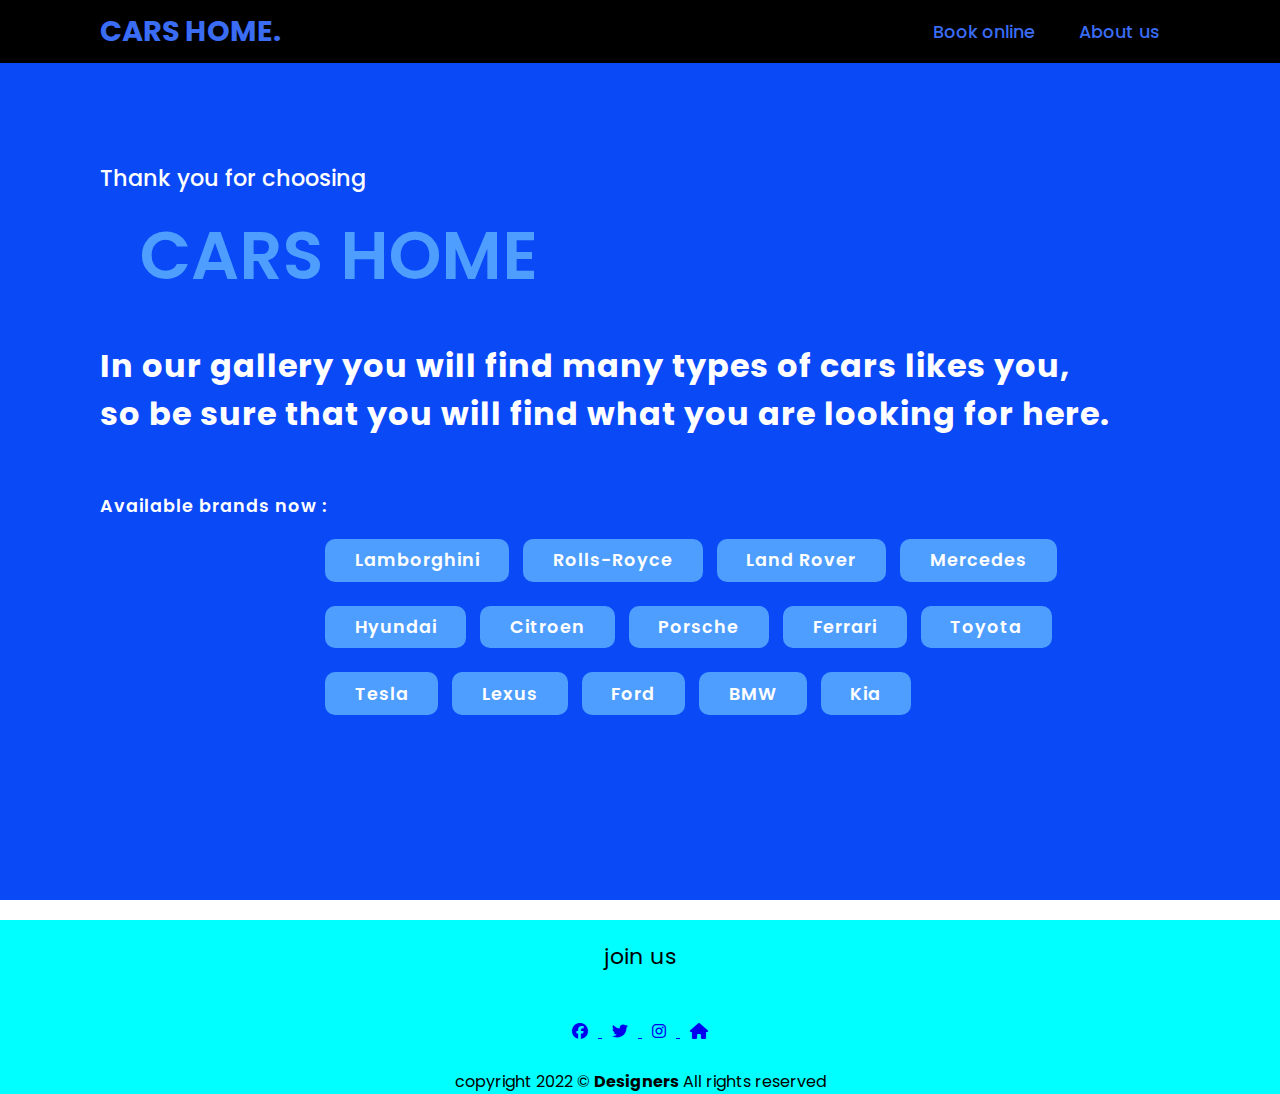
==== index.html @ 1dbeae7f "Add files via upload" ====
<!DOCTYPE html>
<html lang="en">

<head>
    <meta charset="UTF-8">
    <meta http-equiv="X-UA-Compatible" content="IE=edge">
    <meta name="viewport" content="width=device-width, initial-scale=1.0">
    <link rel="stylesheet" href="https://cdnjs.cloudflare.com/ajax/libs/font-awesome/6.1.1/css/all.min.css">
    <link rel="stylesheet" href="/JIMY/css/Homestyle.css">
    <title>CARS HOME.,for buying,selling cars</title>
</head>

<body>
    <header>
        <a href="index.html" class="logo">Cars home.</a>
        <nav class="navigation">
            <a href="/JIMY/html/bockonline.html">Book online</a>
            <a href="/JIMY/html/aboutus.html">About us</a>
        </nav>
    </header>

    <section class="homepage">
        <div>
            <h2>Thank you for choosing<br><span>CARS HOME</span></h2>
            <br>
            <h3>
                In our gallery you will find many types of cars likes you,
                <br>so be sure that you will find what you are looking for here.
            </h3>
            <br>
            <h4>
                Available brands now :
            </h4>
            <div class="carsbrand">
                <a href="#Lamborghini">Lamborghini</a>
                <a href="#Rolls-Royce">Rolls-Royce</a>
                <a href="#Land Rover">Land Rover</a>
                <a href="/hazem/car1test.html">Mercedes</a>
                <a href="#Hyundai">Hyundai</a>
                <a href="#Citroen">Citroen</a>
                <a href="#Porsche">Porsche</a>
                <a href="#Ferrari">Ferrari</a>
                <a href="#Toyota">Toyota</a>
                <a href="#Tesla">Tesla</a>
                <a href="#Lexus">Lexus</a>
                <a href="#Ford">Ford</a>
                <a href="#BMW">BMW</a>
                <a href="#Kia">Kia</a>
            </div>
        </div>
    </section>

<!-- start footer -->
<div class="footer ">
    <div class="container ">
        <p>join us</p>
        <div class="social-icons ">
            <a href="# "><i class="fa-brands fa-facebook social "></i>    </a>
            <a href="# "><i class="fa-brands fa-twitter social "></i>     </a>
            <a href="# "><i class="fa-brands fa-instagram social "></i>   </a>
            <a href="# "><i class="fa-solid fa-house social "></i>        </a>
        </div>
        <div class="copyright ">
            copyright 2022 &copy; <span>Designers</span> All rights reserved
        </div>
    </div>
</div>

<!-- end footer -->

</body>

</html>
---- JIMY/css/Homestyle.css ----
@import url('https://fonts.googleapis.com/css2?family=BIZ+UDPMincho&family=Poppins:ital,wght@0,100;0,200;0,300;0,400;0,500;0,600;0,700;0,800;0,900;1,100;1,200;1,300;1,400;1,500;1,600;1,700;1,800;1,900&display=swap');

* {
    font-family: 'BIZ UDPMincho', serif;
    font-family: 'Poppins', sans-serif;
    margin: 0%;
    padding: 0%;
    box-sizing: border-box;
    scroll-behavior: smooth;
}

header {
    background-color: #000000;
    width: 100%;
    position: fixed;
    z-index: 999;
    display: flex;
    justify-content: space-between;
    align-items: center;
    padding: 10px 100px;
}

.logo {
    text-decoration: none;
    color: #3a6cf4;
    text-transform: uppercase;
    font-size: 1.8em;
    font-weight: 700;
}

.navigation a {
    text-decoration: none;
    color: #3a6cf4;
    font-size: 1.1em;
    font-weight: 500;
    padding-left: 20px;
    padding-right: 20px;
    padding-top: 10px;
    padding-bottom: 10px;
    transition: .7s;
}

.navigation a:hover {
    color: #fff;
    background-color: #3a6cf4;
    border-radius: 5px;
}
section {
    padding: 100px 100px;
}

.homepage {
    width: 100%;
    min-height: 100vh;
    display: flex;
    align-items: center;
    background-color: #0a49f6;
    background-size: cover;
    background-position: center;
    background-attachment: fixed;
}

.homepage h2 {
    color: #fff;
    font-size: 1.4em;
    font-weight: 500;
}

.homepage h2 span {
    display: inline-block;
    margin-top: 10px;
    margin-left: 40px;
    color: #4e9eff;
    font-size: 3em;
    font-weight: 600;
}

.homepage h3 {
    color: #fff;
    font-size: 2em;
    font-weight: 700;
    letter-spacing: 1px;
    margin-top: 10px;
    margin-bottom: 30px;
}

.homepage h4 {
    color: #fff;
    font-size: 1.1em;
    font-weight: 600;
    margin-bottom: 20px;
    letter-spacing: 1px;
}

.carsbrand {
    margin-left: 225px;

}

.carsbrand a {
    display: flex;
    flex-wrap: wrap;
    /* text-transform: uppercase; */
    text-decoration: none;
    background-color: #4e9eff;
    color: #fff;
    font-size: 1.1em;
    font-weight: 600;
    display: inline-block;
    padding: 0.475em 1.6875em;
    letter-spacing: 1px;
    border-radius: 10px;
    margin-bottom: 24px;
    margin-right: 10px;
    transition: .7s ease;
}

.carsbrand a:hover {
    background-color: #0a49f6;
    transform: scale(1.1);
}
/* 
footer {
    background-color: rgba(0, 255, 255, 0.618);
    width: 100%;
    position: fixed;
    z-index: 999;
    display: flex;
    justify-content: space-between;
    align-items: center;
    padding: 20px 100px;
} */

.footer p:not(.copyright) {
    padding: 20px;
    border-bottom: 1px solid var(--seconder_color);
    font-size: 22px;
    width: fit-content;
    margin: 20px auto;
}

.footer .social-icons .social {
    padding: 10px 10px;
    color: var(--seconder_color);
}

.footer a:hover {
    color: red;
    font-weight: bold;
}

.footer .copyright {
    margin-top: 20px;
    margin-bottom: 10px;
}

.footer .copyright span {
    font-weight: bold;
    color: var(--seconder_color);
}

.footer {
/* 
    background: var(--seconder_color);
    color: var(--seconder_color); */
    background-color: aqua;
    text-align: center;
    margin-bottom: -10px;
    direction: none;
}
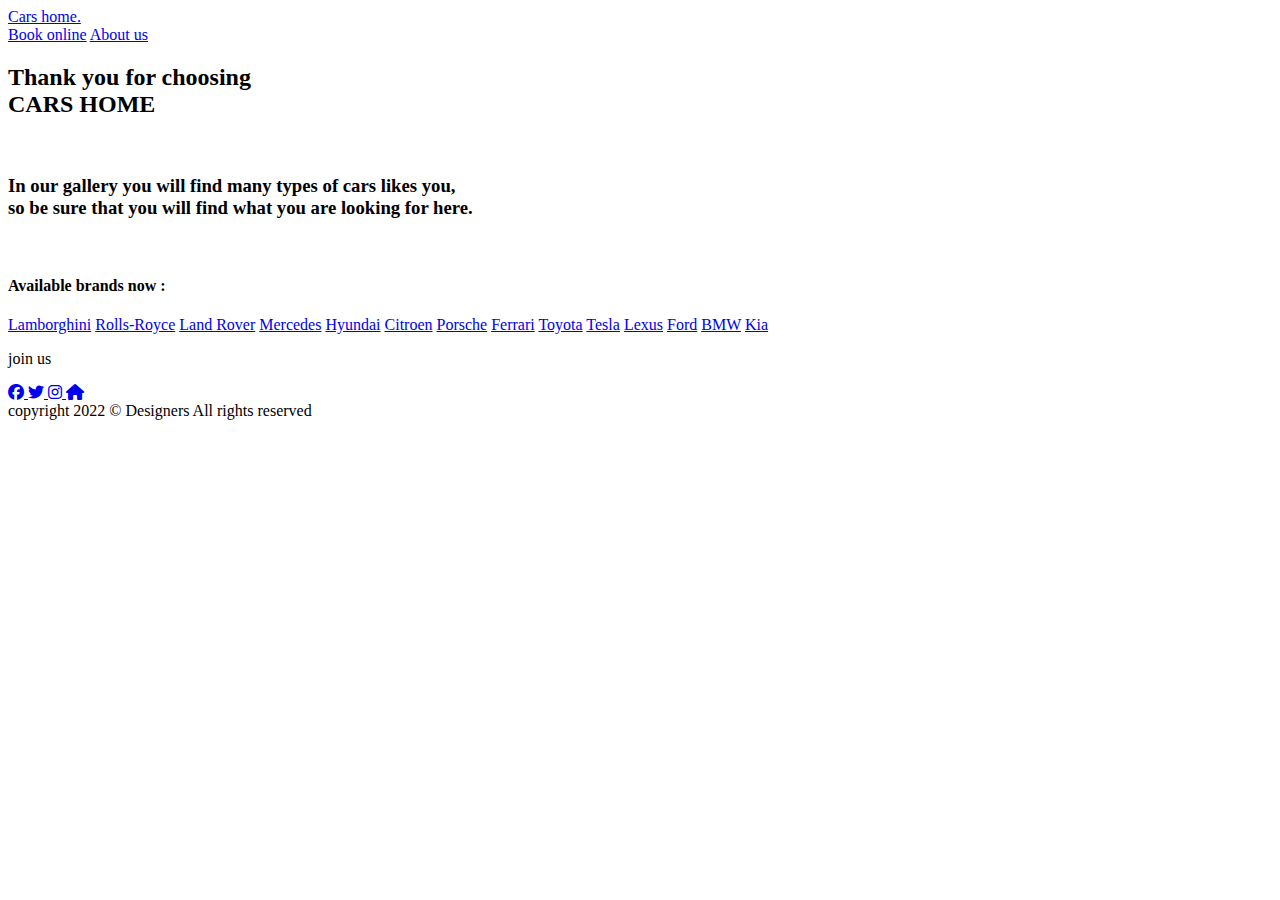
==== commit 98ebe922: "Update index.html" ====
--- a/index.html
+++ b/index.html
@@ -6,7 +6,7 @@
     <meta http-equiv="X-UA-Compatible" content="IE=edge">
     <meta name="viewport" content="width=device-width, initial-scale=1.0">
     <link rel="stylesheet" href="https://cdnjs.cloudflare.com/ajax/libs/font-awesome/6.1.1/css/all.min.css">
-    <link rel="stylesheet" href="/JIMY/css/Homestyle.css">
+    <link rel="stylesheet" href="/carshome/JIMY/css/Homestyle.css">
     <title>CARS HOME.,for buying,selling cars</title>
 </head>
 
@@ -70,4 +70,4 @@
 
 </body>
 
-</html>+</html>
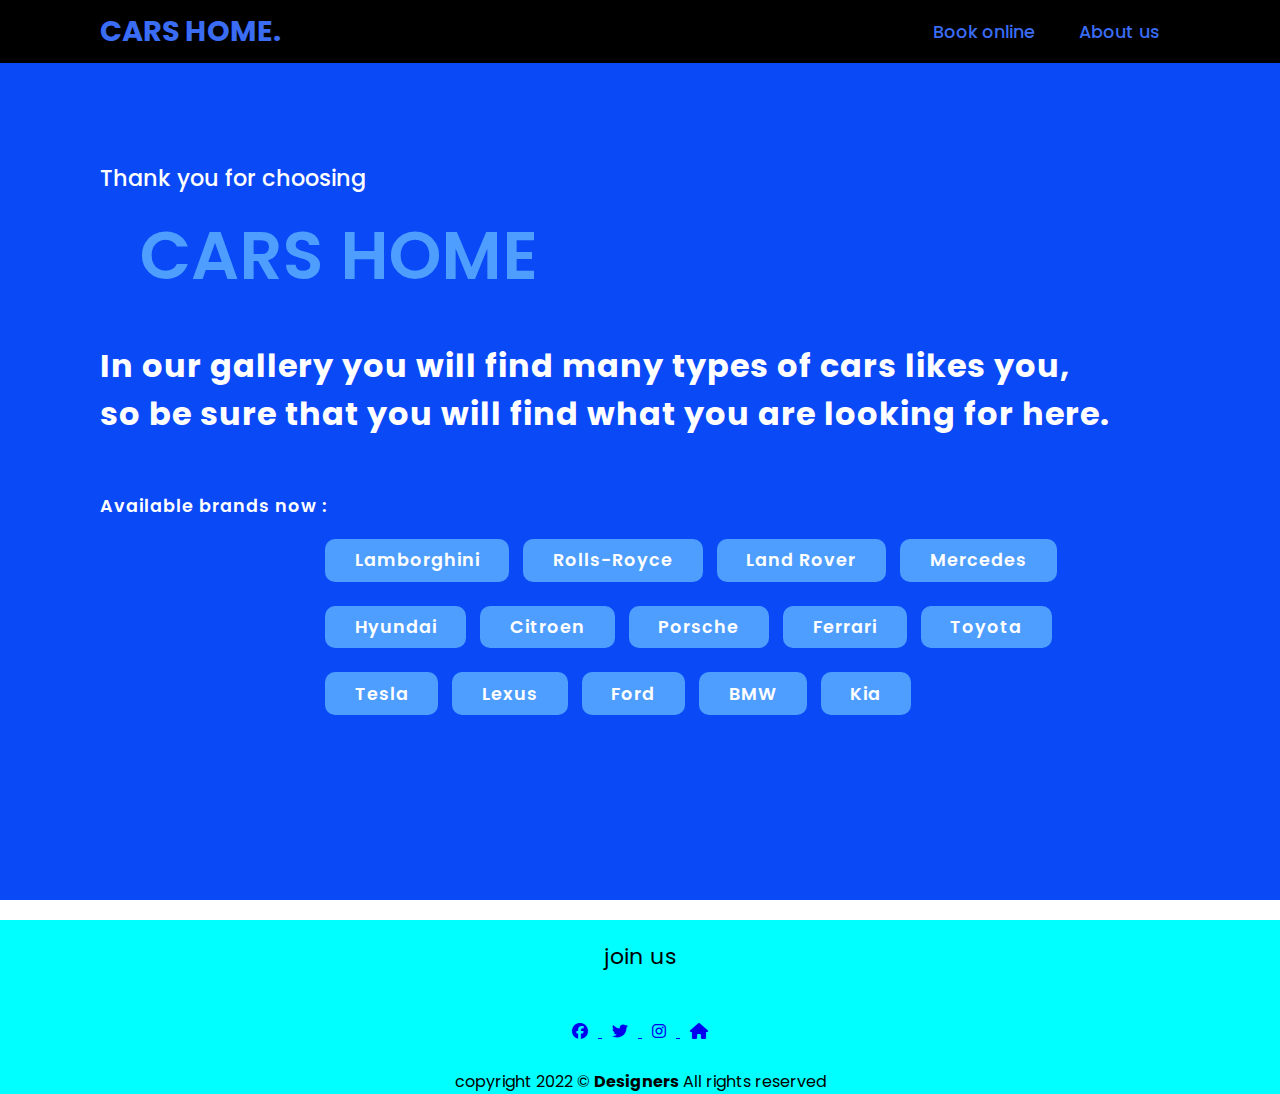
==== commit d6ce27fb: "Update index.html" ====
--- a/index.html
+++ b/index.html
@@ -6,7 +6,7 @@
     <meta http-equiv="X-UA-Compatible" content="IE=edge">
     <meta name="viewport" content="width=device-width, initial-scale=1.0">
     <link rel="stylesheet" href="https://cdnjs.cloudflare.com/ajax/libs/font-awesome/6.1.1/css/all.min.css">
-    <link rel="stylesheet" href="/carshome/JIMY/css/Homestyle.css">
+    <link rel="stylesheet" href="JIMY/css/Homestyle.css">
     <title>CARS HOME.,for buying,selling cars</title>
 </head>
 
@@ -14,8 +14,8 @@
     <header>
         <a href="index.html" class="logo">Cars home.</a>
         <nav class="navigation">
-            <a href="/JIMY/html/bockonline.html">Book online</a>
-            <a href="/JIMY/html/aboutus.html">About us</a>
+            <a href="JIMY/html/bockonline.html">Book online</a>
+            <a href="JIMY/html/aboutus.html">About us</a>
         </nav>
     </header>
 
--- a/JIMY/css/Homestyle.css
+++ b/JIMY/css/Homestyle.css
@@ -0,0 +1,170 @@
+@import url('https://fonts.googleapis.com/css2?family=BIZ+UDPMincho&family=Poppins:ital,wght@0,100;0,200;0,300;0,400;0,500;0,600;0,700;0,800;0,900;1,100;1,200;1,300;1,400;1,500;1,600;1,700;1,800;1,900&display=swap');
+
+* {
+    font-family: 'BIZ UDPMincho', serif;
+    font-family: 'Poppins', sans-serif;
+    margin: 0%;
+    padding: 0%;
+    box-sizing: border-box;
+    scroll-behavior: smooth;
+}
+
+header {
+    background-color: #000000;
+    width: 100%;
+    position: fixed;
+    z-index: 999;
+    display: flex;
+    justify-content: space-between;
+    align-items: center;
+    padding: 10px 100px;
+}
+
+.logo {
+    text-decoration: none;
+    color: #3a6cf4;
+    text-transform: uppercase;
+    font-size: 1.8em;
+    font-weight: 700;
+}
+
+.navigation a {
+    text-decoration: none;
+    color: #3a6cf4;
+    font-size: 1.1em;
+    font-weight: 500;
+    padding-left: 20px;
+    padding-right: 20px;
+    padding-top: 10px;
+    padding-bottom: 10px;
+    transition: .7s;
+}
+
+.navigation a:hover {
+    color: #fff;
+    background-color: #3a6cf4;
+    border-radius: 5px;
+}
+section {
+    padding: 100px 100px;
+}
+
+.homepage {
+    width: 100%;
+    min-height: 100vh;
+    display: flex;
+    align-items: center;
+    background-color: #0a49f6;
+    background-size: cover;
+    background-position: center;
+    background-attachment: fixed;
+}
+
+.homepage h2 {
+    color: #fff;
+    font-size: 1.4em;
+    font-weight: 500;
+}
+
+.homepage h2 span {
+    display: inline-block;
+    margin-top: 10px;
+    margin-left: 40px;
+    color: #4e9eff;
+    font-size: 3em;
+    font-weight: 600;
+}
+
+.homepage h3 {
+    color: #fff;
+    font-size: 2em;
+    font-weight: 700;
+    letter-spacing: 1px;
+    margin-top: 10px;
+    margin-bottom: 30px;
+}
+
+.homepage h4 {
+    color: #fff;
+    font-size: 1.1em;
+    font-weight: 600;
+    margin-bottom: 20px;
+    letter-spacing: 1px;
+}
+
+.carsbrand {
+    margin-left: 225px;
+
+}
+
+.carsbrand a {
+    display: flex;
+    flex-wrap: wrap;
+    /* text-transform: uppercase; */
+    text-decoration: none;
+    background-color: #4e9eff;
+    color: #fff;
+    font-size: 1.1em;
+    font-weight: 600;
+    display: inline-block;
+    padding: 0.475em 1.6875em;
+    letter-spacing: 1px;
+    border-radius: 10px;
+    margin-bottom: 24px;
+    margin-right: 10px;
+    transition: .7s ease;
+}
+
+.carsbrand a:hover {
+    background-color: #0a49f6;
+    transform: scale(1.1);
+}
+/* 
+footer {
+    background-color: rgba(0, 255, 255, 0.618);
+    width: 100%;
+    position: fixed;
+    z-index: 999;
+    display: flex;
+    justify-content: space-between;
+    align-items: center;
+    padding: 20px 100px;
+} */
+
+.footer p:not(.copyright) {
+    padding: 20px;
+    border-bottom: 1px solid var(--seconder_color);
+    font-size: 22px;
+    width: fit-content;
+    margin: 20px auto;
+}
+
+.footer .social-icons .social {
+    padding: 10px 10px;
+    color: var(--seconder_color);
+}
+
+.footer a:hover {
+    color: red;
+    font-weight: bold;
+}
+
+.footer .copyright {
+    margin-top: 20px;
+    margin-bottom: 10px;
+}
+
+.footer .copyright span {
+    font-weight: bold;
+    color: var(--seconder_color);
+}
+
+.footer {
+/* 
+    background: var(--seconder_color);
+    color: var(--seconder_color); */
+    background-color: aqua;
+    text-align: center;
+    margin-bottom: -10px;
+    direction: none;
+}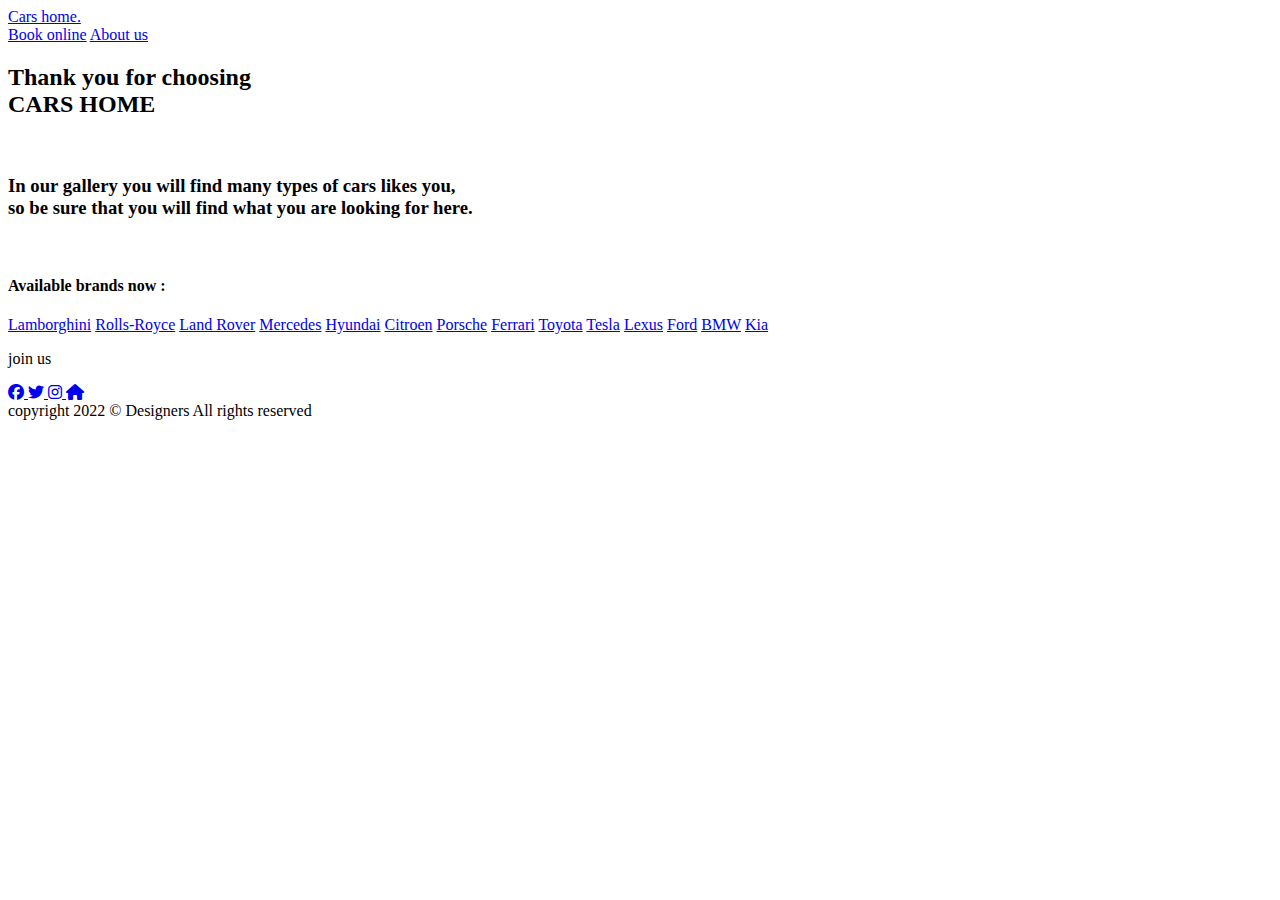
==== commit c8f76f46: "Update index.html" ====
--- a/index.html
+++ b/index.html
@@ -6,16 +6,16 @@
     <meta http-equiv="X-UA-Compatible" content="IE=edge">
     <meta name="viewport" content="width=device-width, initial-scale=1.0">
     <link rel="stylesheet" href="https://cdnjs.cloudflare.com/ajax/libs/font-awesome/6.1.1/css/all.min.css">
-    <link rel="stylesheet" href="JIMY/css/Homestyle.css">
+    <link rel="stylesheet" href="/carshome/JIMY/css/Homestyle.css">
     <title>CARS HOME.,for buying,selling cars</title>
 </head>
 
 <body>
     <header>
-        <a href="index.html" class="logo">Cars home.</a>
+        <a href="/carshome/index.html" class="logo">Cars home.</a>
         <nav class="navigation">
-            <a href="JIMY/html/bockonline.html">Book online</a>
-            <a href="JIMY/html/aboutus.html">About us</a>
+            <a href="/carshome/JIMY/html/bockonline.html">Book online</a>
+            <a href="/carshome/JIMY/html/aboutus.html">About us</a>
         </nav>
     </header>
 
